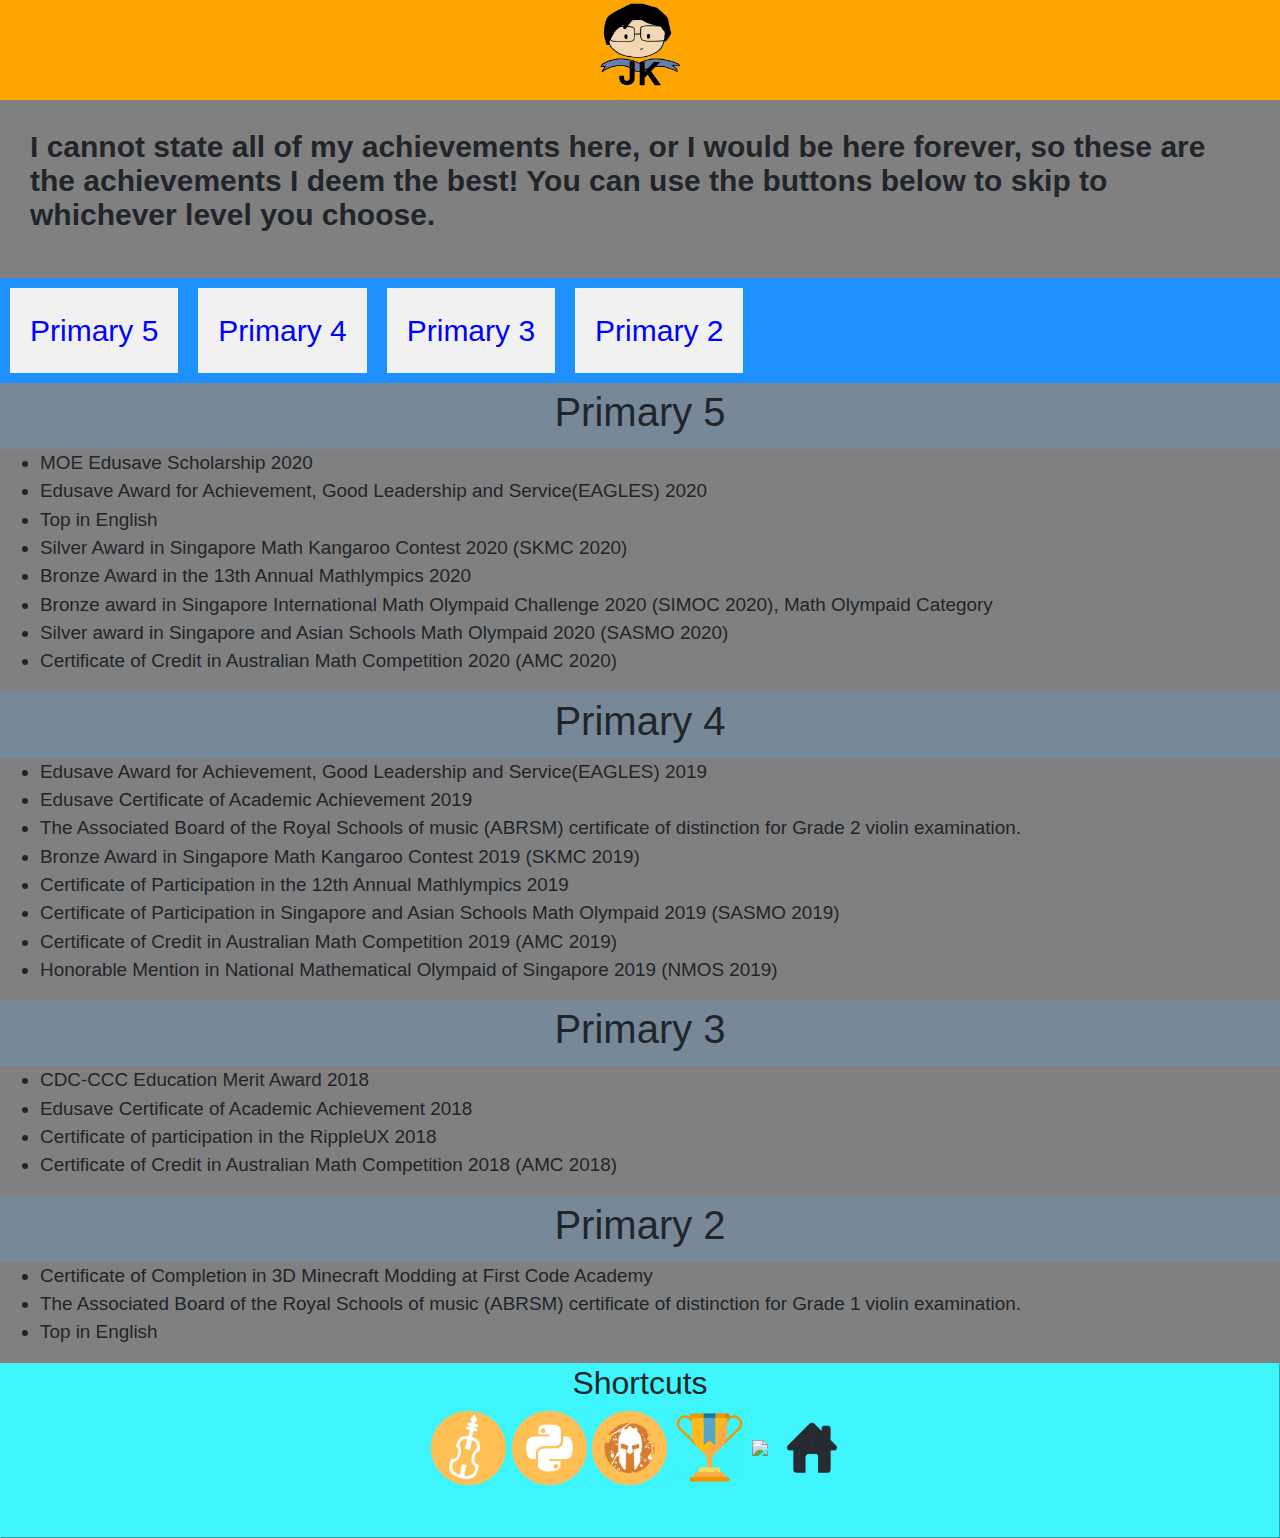
==== achievements.html @ 7f5db32d "Changed Icon and shortcuts" ====
<!DOCTYPE html>
<html>
    <head>
        <meta charset="utf-8">
        <meta http-equiv="X-UA-Compatible" content="IE=edge">
        <title>Achievements</title>
        <meta name="description" content="">
        <meta name="viewport" content="width=device-width, initial-scale=1">
        <link rel="stylesheet" href="css/bootstrap.min.css">
        <link rel="stylesheet" href="css/style.css">
    </head>
    <body>
        
        <div class="StarterDiv">
            <a href="index.html"><img class="logopic" src="images/JKlogo.png"></a>
        </div>
        <p id="AIntro">I cannot state all of my achievements here, 
        or I would be here forever, so these are the achievements 
        I deem the best! You can use the buttons below to skip to 
        whichever level you choose.</p>

        <div class="Achievement_Shortcut">
            <div><a href = "#Pri5"> Primary 5 </a></div>
            <div><a href = "#Pri4"> Primary 4 </a></div>
            <div><a href = "#Pri3"> Primary 3 </a></div>
            <div><a href = "#Pri2"> Primary 2 </a></div>
        </div>
        <div class="ATitleListDiv">
            <h1 id=" Pri5">Primary 5</h1>
        </div>
        <div class="SectionBodyDiv">
            <ul class="AList">
                <li>MOE Edusave Scholarship 2020</li>
                <li>Edusave Award for Achievement, Good Leadership and Service(EAGLES) 2020</li>
                <li>Top in English</li>
                <li>Silver Award in Singapore Math Kangaroo Contest 2020 (SKMC 2020)</li>
                <li>Bronze Award in the 13th Annual Mathlympics 2020</li>
                <li>Bronze award in Singapore International Math Olympaid Challenge 2020 (SIMOC 2020), Math Olympaid Category</li>
                <li>Silver award in Singapore and Asian Schools Math Olympaid 2020 (SASMO 2020)</li>
                <li>Certificate of Credit in Australian Math Competition 2020 (AMC 2020)</li>
            </ul>
        <div class="ATitleListDiv">
            <h1 id="Pri4">Primary 4</h1>
        </div>
        <div class="SectionBodyDiv">
            <ul class="AList">
                <li>Edusave Award for Achievement, Good Leadership and Service(EAGLES) 2019</li>
                <li>Edusave Certificate of Academic Achievement 2019</li>
                <li>The Associated Board of the Royal Schools of music (ABRSM) certificate of distinction for Grade 2 violin examination.</li>
                <li>Bronze Award in Singapore Math Kangaroo Contest 2019 (SKMC 2019)</li>
                <li>Certificate of Participation in the 12th Annual Mathlympics 2019</li>
                <li>Certificate of Participation in Singapore and Asian Schools Math Olympaid 2019 (SASMO 2019)</li>
                <li>Certificate of Credit in Australian Math Competition 2019 (AMC 2019)</li>
                <li>Honorable Mention in National Mathematical Olympaid of Singapore 2019 (NMOS 2019)</li>
            </ul>
        </div>
        <div class="ATitleListDiv">
            <h1 id="Pri3">Primary 3</h1>
        </div>
        <div class="SectionBodyDiv">
            <ul class="AList">
                <li>CDC-CCC Education Merit Award 2018</li>
                <li>Edusave Certificate of Academic Achievement 2018</li>
                <li>Certificate of participation in the RippleUX 2018 </li>
                <li>Certificate of Credit in Australian Math Competition 2018 (AMC 2018)</li>
            </ul>
        </div>
        <div class="ATitleListDiv">
            <h1 id="Pri2">Primary 2</h1>
        </div>
        <div class="SectionBodyDiv">
            <ul class="AList">
                <li>Certificate of Completion in 3D Minecraft Modding at First Code Academy</li>
                <li>The Associated Board of the Royal Schools of music (ABRSM) certificate of distinction for Grade 1 violin examination.</li>
                <li>Top in English</li>
            </ul>
        </div>
        <script type = "text/javascript" src="js/jquery.js"></script>
        <div class="RedDiv">
            <h2>Shortcuts</h2>
            <p>
            <a href="violin.html"><img class="shortcutpic" src="images/Violinlogo.png"></a>     
            <a href="coding.html"><img class="shortcutpic" src ="images/Computerlogo.png"></a>      
            <a href="sports.html"><img class="shortcutpic" src ="images/Spartanlogo.png"></a>      
            <a href="achievements.html"><img class="shortcutpic" src="images/AchievementsLogo.png"></a>
            <a href = "Dream_Occupation.html"><img class="shortcutpic" src = "images/JobIcon.jfif"></a>
            <a href="index.html"><img class="shortcutpic" src="images/Homelogo.png"></a>
            </p>    
            </p>
        </div>
    </body>
---- css/style.css ----
body{
    background-color: gray;
    margin:0px;
    
}
.StarterDiv {
   height : 100px;
   background-color: orange;
   text-align: center;
   margin: 0px;
  }
.TitleDiv {
    margin: 0cm;
    color: orange;
    border: outset black;
    background-color: black ;
    text-align: center;
}
  
.sTitleDiv {
    margin: 0cm;
    color: white;
    border: outset black;
    background-color: black;
    text-align: center;
}

.RedDiv {
    margin: 0cm;
    border: 1px outset rgb(62, 245, 252);
    height: 175px;
    background-color: rgb(62, 245, 252);
    text-align: center;
}
.CopyrightDiv {
    margin:0cm;
    text-align: center;
}
.SectionTitleDiv {
    background-color: gray;
    text-align: center;
}
.SectionBodyDiv{
    background-color: gray;
    font-size: 0.5cm;
    text-align: left;
}
.picsH {
  border: solid white 3px;
  background-color: white;
  padding: 5px;
  max-width:500px;
  margin: 5px;
}
.picsV {
    border: solid white 3px;
    padding: 5px;
    max-width: 230px;
    margin: 5px;
  }
.vids {
  border: solid white 3px;
  padding: 5px;
  margin: 5px;
}
.vidsV {
    border: solid white 3px;
    padding: 5px;
    max-height: 374px;
    margin: 5px;
  }
.SectionIAM {
    color: orange;
    font-size: 50 px;
    text-align: center;
}
.ATitleListDiv {
    border: 5px solid lightslategray;
    background-color: lightslategray;
    text-align: center;
}

.logopic {
    max-width: 90px;
}
.shortcutpic {
    max-width: 75px;
}
.para {
    padding: 30px;
}
#QTPSpic {
    max-height:180px;
}
.flex-container {
    display: flex;
    justify-content:center;
  }
  
.flex-container > div {
    margin: 5px;
    font-size: 18px;
  }
a {
    color:blue
}
#aristotle-quote {
    font: italic 40px serif;
}
.AList{
    font:none 25px sans-serif;
}
.Achievement_Shortcut{
    display: flex;
    background-color: DodgerBlue;
}
.Achievement_Shortcut > div {
    background-color:#f1f1f1;
    color: black;
    margin: 10px;
    padding: 20px;
    font-size: 30px;
  }
#AIntro {
    padding: 30px;
    font: bold 30px "Helvetica";
}
.imgs {
    width:500px;
}
#mySlides{ 
    justify-content: center;
}
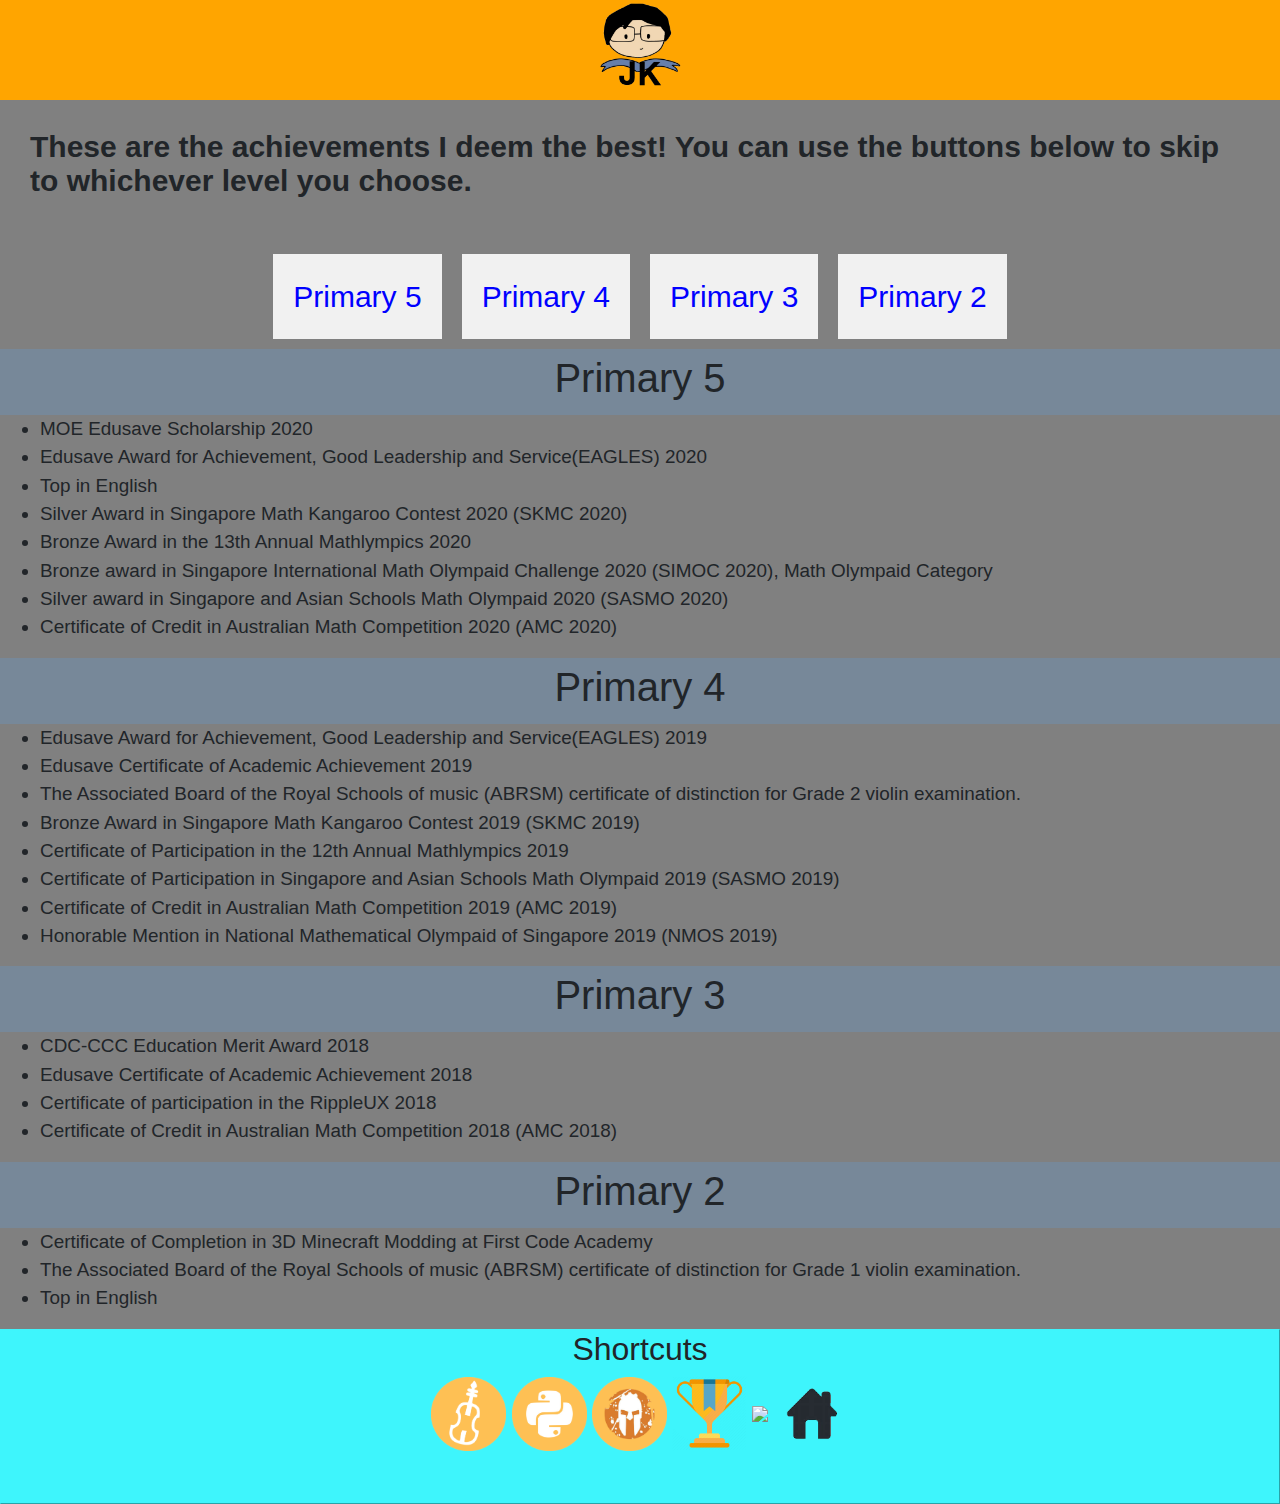
==== commit 4d181a28: "Changed achievement page title to seem less arrogant. Removed flexbox background color in achievemen" ====
--- a/achievements.html
+++ b/achievements.html
@@ -14,8 +14,7 @@
         <div class="StarterDiv">
             <a href="index.html"><img class="logopic" src="images/JKlogo.png"></a>
         </div>
-        <p id="AIntro">I cannot state all of my achievements here, 
-        or I would be here forever, so these are the achievements 
+        <p id="AIntro"> These are the achievements 
         I deem the best! You can use the buttons below to skip to 
         whichever level you choose.</p>
 
--- a/css/style.css
+++ b/css/style.css
@@ -112,7 +112,7 @@
 }
 .Achievement_Shortcut{
     display: flex;
-    background-color: DodgerBlue;
+    justify-content: center;
 }
 .Achievement_Shortcut > div {
     background-color:#f1f1f1;
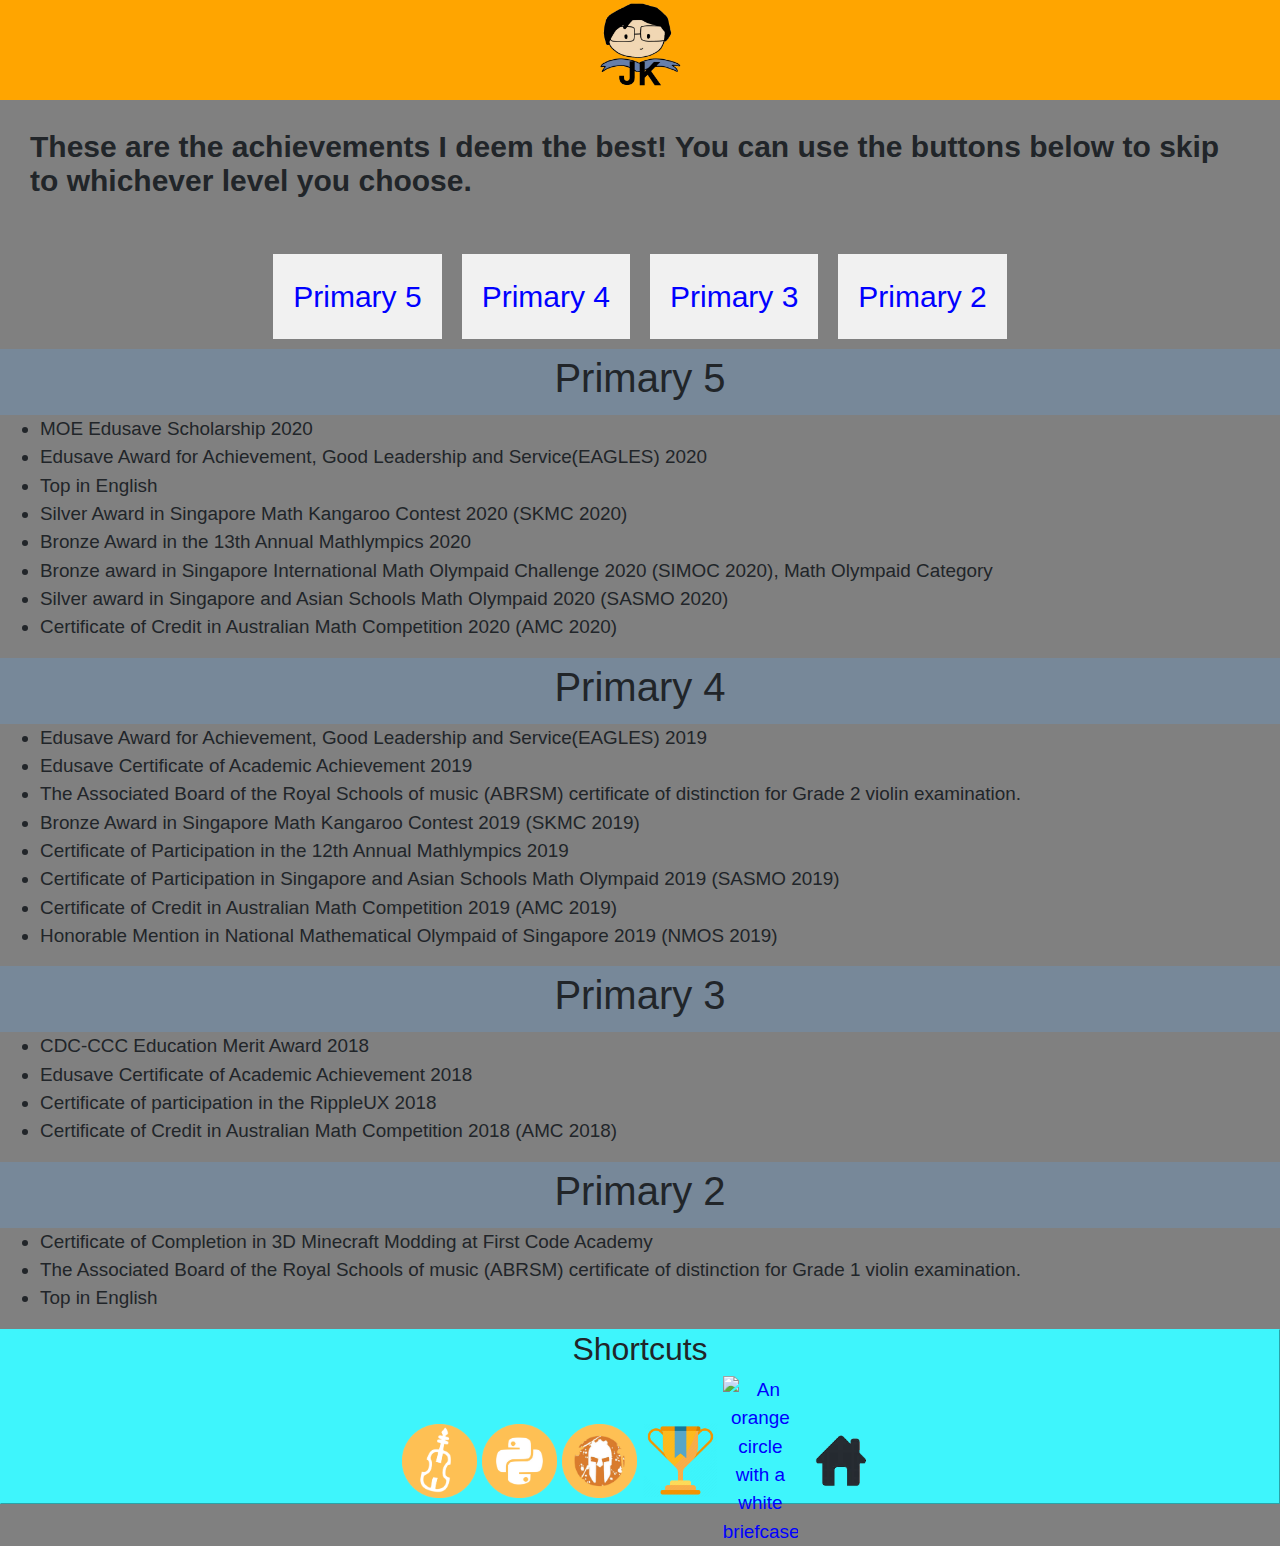
==== commit 593cec14: "Added an alt to all pages" ====
--- a/achievements.html
+++ b/achievements.html
@@ -82,7 +82,7 @@
             <a href="coding.html"><img class="shortcutpic" src ="images/Computerlogo.png"></a>      
             <a href="sports.html"><img class="shortcutpic" src ="images/Spartanlogo.png"></a>      
             <a href="achievements.html"><img class="shortcutpic" src="images/AchievementsLogo.png"></a>
-            <a href = "Dream_Occupation.html"><img class="shortcutpic" src = "images/JobIcon.jfif"></a>
+            <a href = "Dream_Occupation.html"><img class="shortcutpic" src = "images/JobIcon.jfif" alt="An orange circle with a white briefcase"></a>
             <a href="index.html"><img class="shortcutpic" src="images/Homelogo.png"></a>
             </p>    
             </p>
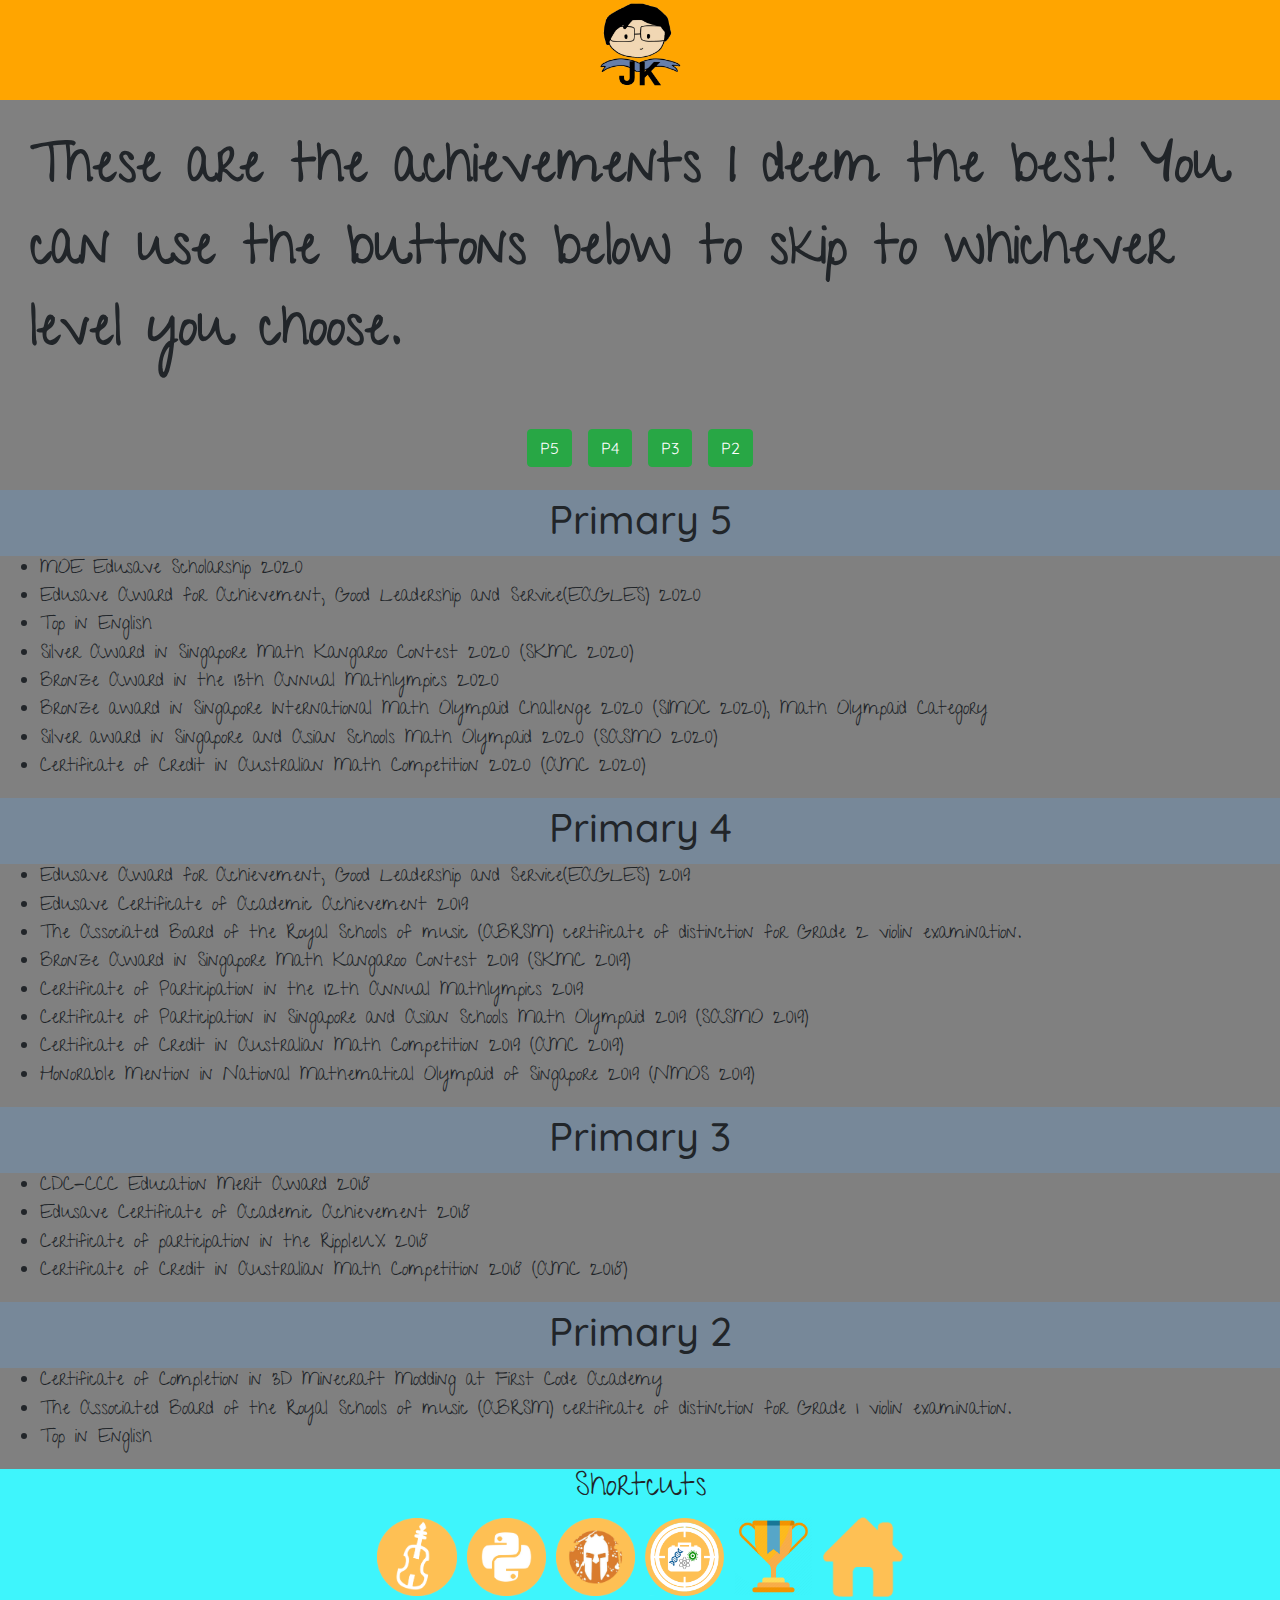
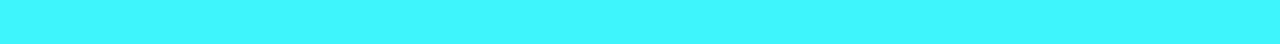
==== commit 64eda272: "Changed font family and shortcuts" ====
--- a/achievements.html
+++ b/achievements.html
@@ -6,6 +6,15 @@
         <title>Achievements</title>
         <meta name="description" content="">
         <meta name="viewport" content="width=device-width, initial-scale=1">
+        <!--fontawesome-->
+        <link rel="stylesheet" href="https://cdnjs.cloudflare.com/ajax/libs/font-awesome/5.15.3/css/all.min.css"
+        integrity="sha512-iBBXm8fW90+nuLcSKlbmrPcLa0OT92xO1BIsZ+ywDWZCvqsWgccV3gFoRBv0z+8dLJgyAHIhR35VZc2oM/gI1w=="
+        crossorigin="anonymous" />
+        <!-- googlefont -->
+        <link rel="preconnect" href="https://fonts.gstatic.com">
+        <link href="https://fonts.googleapis.com/css2?family=Give+You+Glory&family=Long+Cang&family=Quicksand:wght@300;400;600&family=Raleway:wght@300;400;700&display=swap"
+        rel="stylesheet"> 
+        <link rel="shortcut icon" type="image/jpg" href="images/JKlogo.png"/>
         <link rel="stylesheet" href="css/bootstrap.min.css">
         <link rel="stylesheet" href="css/style.css">
     </head>
@@ -19,10 +28,10 @@
         whichever level you choose.</p>
 
         <div class="Achievement_Shortcut">
-            <div><a href = "#Pri5"> Primary 5 </a></div>
-            <div><a href = "#Pri4"> Primary 4 </a></div>
-            <div><a href = "#Pri3"> Primary 3 </a></div>
-            <div><a href = "#Pri2"> Primary 2 </a></div>
+            <a href="#Pri5" class="btn btn-success"> <i class="fas fa-graduation-cap"></i> P5 </a>
+            <a href="#Pri4" class="btn btn-success"><i class="fas fa-graduation-cap"></i> P4 </a>
+            <a href="#Pri3" class="btn btn-success"> P3 <i class="fas fa-graduation-cap"></i>  </a>
+            <a href="#Pri2" class="btn btn-success"> P2 <i class="fas fa-graduation-cap"></i></a>
         </div>
         <div class="ATitleListDiv">
             <h1 id=" Pri5">Primary 5</h1>
@@ -77,14 +86,11 @@
         <script type = "text/javascript" src="js/jquery.js"></script>
         <div class="RedDiv">
             <h2>Shortcuts</h2>
-            <p>
             <a href="violin.html"><img class="shortcutpic" src="images/Violinlogo.png"></a>     
             <a href="coding.html"><img class="shortcutpic" src ="images/Computerlogo.png"></a>      
             <a href="sports.html"><img class="shortcutpic" src ="images/Spartanlogo.png"></a>      
+            <a href = "Dream_Occupation.html"><img class="shortcutpic" src = "images/JobIcon.png" alt="An orange circle with a white briefcase"></a>
             <a href="achievements.html"><img class="shortcutpic" src="images/AchievementsLogo.png"></a>
-            <a href = "Dream_Occupation.html"><img class="shortcutpic" src = "images/JobIcon.jfif" alt="An orange circle with a white briefcase"></a>
             <a href="index.html"><img class="shortcutpic" src="images/Homelogo.png"></a>
-            </p>    
-            </p>
         </div>
     </body>--- a/css/style.css
+++ b/css/style.css
@@ -1,7 +1,8 @@
 body{
     background-color: gray;
     margin:0px;
-    
+    justify-content: center;
+    font-family: 'Quicksand', sans-serif;
 }
 .StarterDiv {
    height : 100px;
@@ -12,25 +13,27 @@
 .TitleDiv {
     margin: 0cm;
     color: orange;
-    border: outset black;
+    border: 5px solid black;
     background-color: black ;
     text-align: center;
+    font-family: "Give You Glory", cursive;
 }
   
 .sTitleDiv {
     margin: 0cm;
     color: white;
-    border: outset black;
+    border: solid black;
     background-color: black;
     text-align: center;
 }
 
 .RedDiv {
     margin: 0cm;
-    border: 1px outset rgb(62, 245, 252);
+    border: 1px solid rgb(62, 245, 252);
     height: 175px;
     background-color: rgb(62, 245, 252);
     text-align: center;
+    font-family: "Give You Glory", cursive;
 }
 .CopyrightDiv {
     margin:0cm;
@@ -39,15 +42,16 @@
 .SectionTitleDiv {
     background-color: gray;
     text-align: center;
+    font-family: "Give You Glory", cursive;
 }
 .SectionBodyDiv{
     background-color: gray;
     font-size: 0.5cm;
     text-align: left;
+    font-family: "Give You Glory", cursive;
 }
 .picsH {
   border: solid white 3px;
-  background-color: white;
   padding: 5px;
   max-width:500px;
   margin: 5px;
@@ -73,18 +77,20 @@
     color: orange;
     font-size: 50 px;
     text-align: center;
+    font-family: "Give You Glory", cursive;
 }
 .ATitleListDiv {
     border: 5px solid lightslategray;
     background-color: lightslategray;
     text-align: center;
+    font-family: 'Quicksand', sans-serif;
 }
 
 .logopic {
     max-width: 90px;
 }
 .shortcutpic {
-    max-width: 75px;
+    max-width: calc(28px + 4vw);
 }
 .para {
     padding: 30px;
@@ -113,17 +119,18 @@
 .Achievement_Shortcut{
     display: flex;
     justify-content: center;
+    margin: 15px;
+    font-size: 30px;
 }
-.Achievement_Shortcut > div {
-    background-color:#f1f1f1;
-    color: black;
-    margin: 10px;
-    padding: 20px;
-    font-size: 30px;
-  }
+.btn {
+    margin: 8px;
+
+}
 #AIntro {
     padding: 30px;
-    font: bold 30px "Helvetica";
+    font-family: 'Give You Glory', cursive;
+    font-size: calc(16px + 3vw);
+    font-weight: 700;
 }
 .imgs {
     width:500px;
@@ -131,3 +138,4 @@
 #mySlides{ 
     justify-content: center;
 }
+
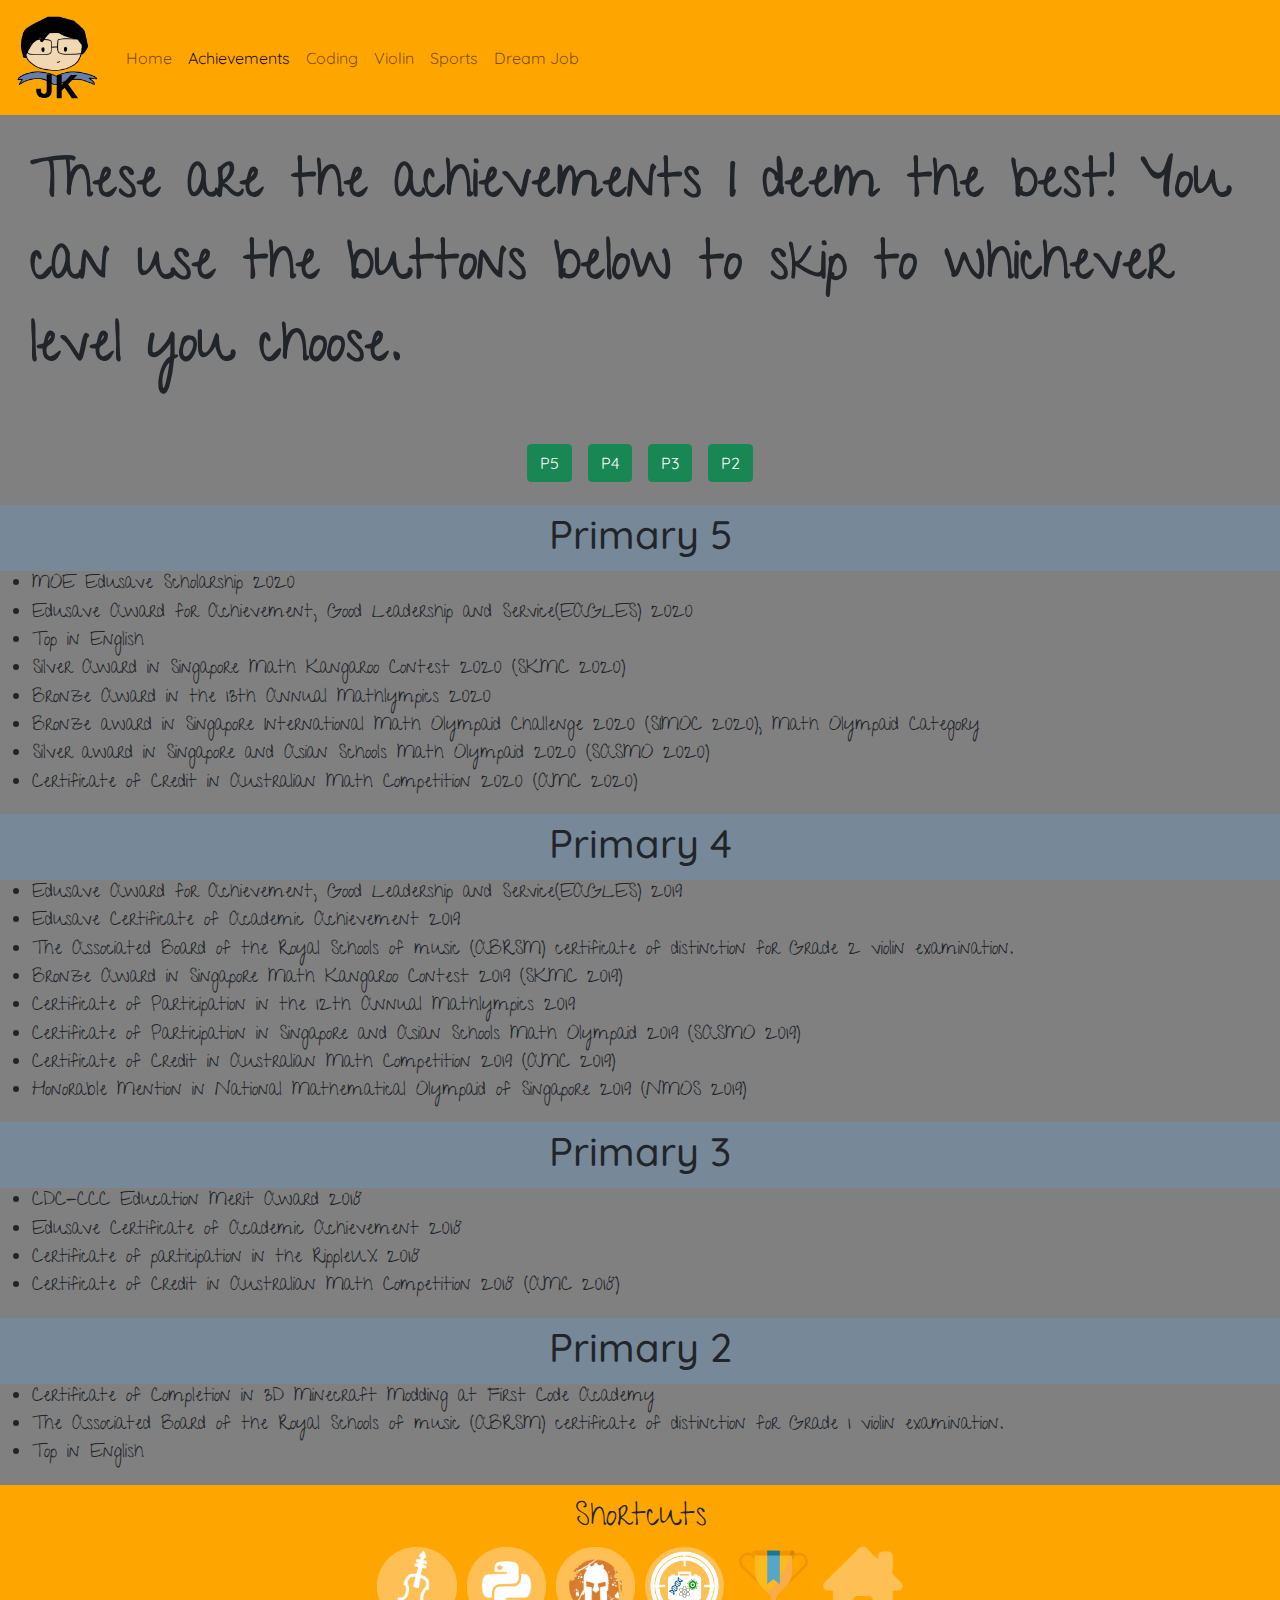
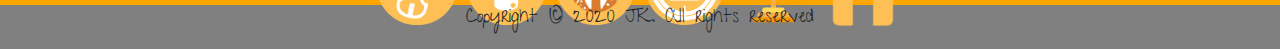
==== commit 2bdb0a25: "added navbar, updated navbottom" ====
--- a/achievements.html
+++ b/achievements.html
@@ -15,14 +15,30 @@
         <link href="https://fonts.googleapis.com/css2?family=Give+You+Glory&family=Long+Cang&family=Quicksand:wght@300;400;600&family=Raleway:wght@300;400;700&display=swap"
         rel="stylesheet"> 
         <link rel="shortcut icon" type="image/jpg" href="images/JKlogo.png"/>
-        <link rel="stylesheet" href="css/bootstrap.min.css">
-        <link rel="stylesheet" href="css/style.css">
+        <link rel="stylesheet" href="assets/css/bootstrap.min.css">
+        <link rel="stylesheet" href="assets/css/style.css">
     </head>
     <body>
-        
-        <div class="StarterDiv">
-            <a href="index.html"><img class="logopic" src="images/JKlogo.png"></a>
-        </div>
+        <nav class="navbar navbar-expand-lg navbar-light">
+            <div class="container-fluid">
+                <a class="navbar-brand" href="index.html">
+                    <img class="logopic" src="images/JKlogo.png" alt="i am jamie kam" />
+                </a>
+                <button class="navbar-toggler" type="button" data-bs-toggle="collapse" data-bs-target="#navbarNavAltMarkup" aria-controls="navbarNavAltMarkup" aria-expanded="false" aria-label="Toggle navigation">
+                <span class="navbar-toggler-icon"></span>
+                </button>
+                <div class="collapse navbar-collapse" id="navbarNavAltMarkup">
+                <div class="navbar-nav">
+                    <a class="nav-link" href="index.html">Home</a>
+                    <a class="nav-link active" aria-current="page" href="achievements.html">Achievements</a>
+                    <a class="nav-link" href="coding.html">Coding</a>
+                    <a class="nav-link" href="violin.html">Violin</a>
+                    <a class="nav-link" href="sports.html">Sports</a>
+                    <a class="nav-link" href="dream_job.html">Dream Job</a>
+                </div>
+                </div>
+            </div>
+        </nav>
         <p id="AIntro"> These are the achievements 
         I deem the best! You can use the buttons below to skip to 
         whichever level you choose.</p>
@@ -83,14 +99,19 @@
                 <li>Top in English</li>
             </ul>
         </div>
-        <script type = "text/javascript" src="js/jquery.js"></script>
-        <div class="RedDiv">
+        <div class="bottomnav">
             <h2>Shortcuts</h2>
             <a href="violin.html"><img class="shortcutpic" src="images/Violinlogo.png"></a>     
             <a href="coding.html"><img class="shortcutpic" src ="images/Computerlogo.png"></a>      
             <a href="sports.html"><img class="shortcutpic" src ="images/Spartanlogo.png"></a>      
-            <a href = "Dream_Occupation.html"><img class="shortcutpic" src = "images/JobIcon.png" alt="An orange circle with a white briefcase"></a>
+            <a href="dream_job.html"><img class="shortcutpic" src = "images/JobIcon.png" alt="An orange circle with a white briefcase"></a>
             <a href="achievements.html"><img class="shortcutpic" src="images/AchievementsLogo.png"></a>
             <a href="index.html"><img class="shortcutpic" src="images/Homelogo.png"></a>
         </div>
-    </body>+        <div class="CopyrightDiv">
+            <p>Copyright © 2020 JK. All rights reserved</p>
+        </div> 
+        <script type="text/javascript" src="assets/js/jquery.js"></script>
+        <script type="text/javascript" src="assets/js/bootstrap.min.js"></script>
+    </body>
+</html>--- a/assets/css/style.css
+++ b/assets/css/style.css
@@ -0,0 +1,139 @@
+body{
+    background-color: gray;
+    margin:0px;
+    justify-content: center;
+    font-family: 'Quicksand', sans-serif;
+}
+.navbar {
+   background-color: orange;
+}
+.TitleDiv {
+    margin: 0cm;
+    color: orange;
+    border: 5px solid black;
+    background-color: black ;
+    text-align: center;
+    font-family: 'Raleway', sans-serif;
+    font-size: calc(50px + 4vw)
+}
+  
+.sTitleDiv {
+    margin: 0cm;
+    color: white;
+    border: solid black;
+    background-color: black;
+    text-align: center;
+}
+
+.bottomnav {
+    height: 120px;
+    padding: 15px;
+    background-color: orange;
+    text-align: center;
+    font-family: "Give You Glory";
+}
+.CopyrightDiv {
+    margin:0cm;
+    text-align: center;
+}
+.SectionTitleDiv {
+    background-color: gray;
+    text-align: center;
+    font-family: "Give You Glory";
+}
+.SectionBodyDiv{
+    background-color: gray;
+    font-size: 0.5cm;
+    text-align: left;
+    font-family: "Give You Glory";
+}
+.picsH {
+  border: solid white 3px;
+  padding: 5px;
+  max-width:500px;
+  margin: 5px;
+}
+.picsV {
+    border: solid white 3px;
+    padding: 5px;
+    max-width: 230px;
+    margin: 5px;
+  }
+.vids {
+  border: solid white 3px;
+  padding: 5px;
+  margin: 5px;
+}
+.vidsV {
+    border: solid white 3px;
+    padding: 5px;
+    max-height: 374px;
+    margin: 5px;
+  }
+.SectionIAM {
+    color: orange;
+    font-size: 50 px;
+    text-align: center;
+    font-family: "Give You Glory";
+}
+.ATitleListDiv {
+    border: 5px solid lightslategray;
+    background-color: lightslategray;
+    text-align: center;
+    font-family: 'Quicksand', sans-serif;
+}
+
+.logopic {
+    max-width: 90px;
+}
+.shortcutpic {
+    max-width: calc(28px + 4vw);
+}
+.para {
+    padding: 30px;
+}
+#QTPSpic {
+    max-height:180px;
+}
+.flex-container {
+    display: flex;
+    justify-content:center;
+  }
+  
+.flex-container > div {
+    margin: 5px;
+    font-size: 18px;
+  }
+a {
+    color:blue
+}
+#aristotle-quote {
+    font-family: 'Give You Glory', cursive;
+    font-size: calc(20px +3vw);
+}
+.AList{
+    font:none 25px sans-serif;
+}
+.Achievement_Shortcut{
+    display: flex;
+    justify-content: center;
+    margin: 15px;
+    font-size: 30px;
+}
+.btn {
+    margin: 8px;
+
+}
+#AIntro {
+    padding: 30px;
+    font-family: 'Give You Glory', cursive;
+    font-size: calc(16px + 3vw);
+    font-weight: 700;
+}
+.imgs {
+    width:500px;
+}
+#mySlides{ 
+    justify-content: center;
+}
+
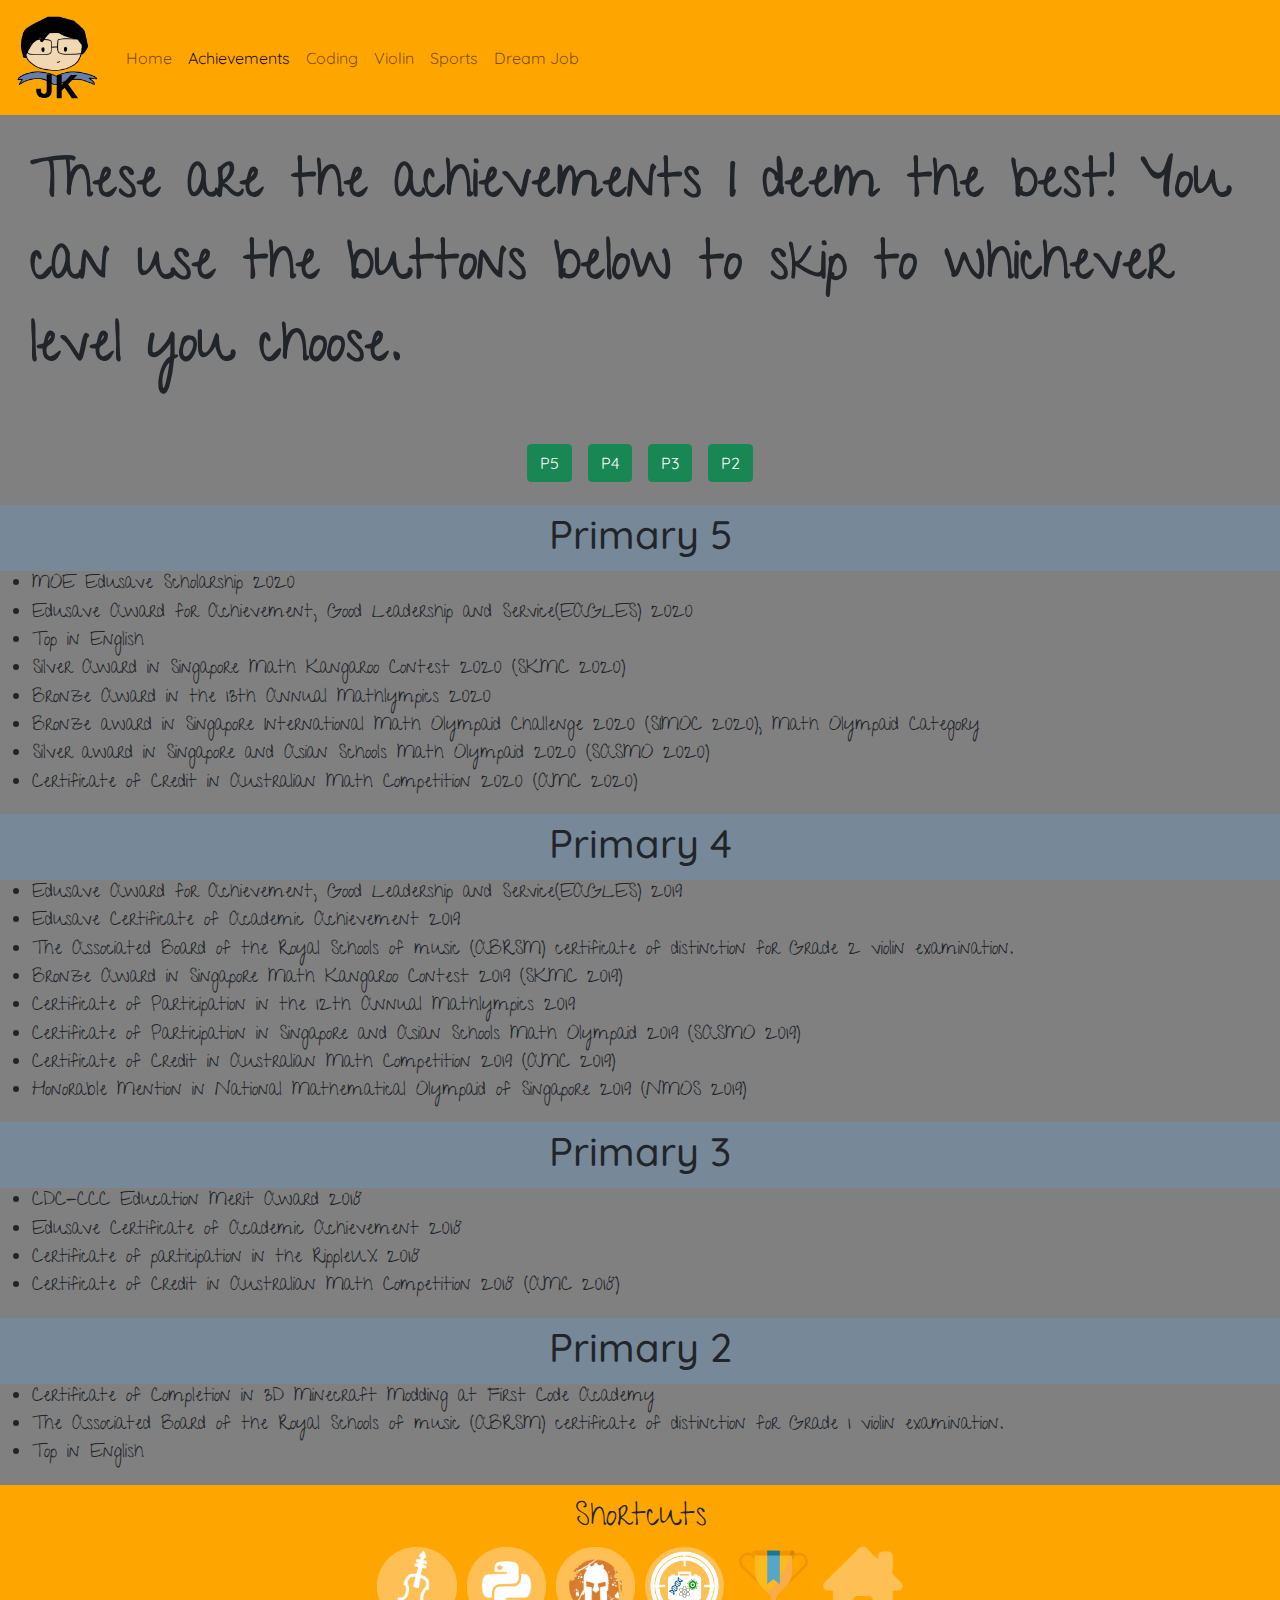
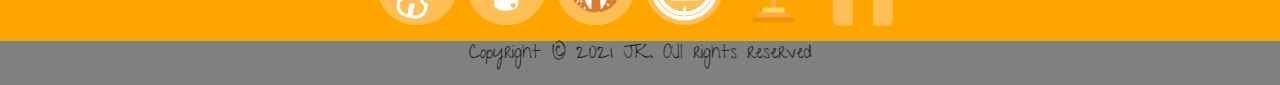
==== commit 600e51a5: "changed fonts" ====
--- a/achievements.html
+++ b/achievements.html
@@ -44,10 +44,10 @@
         whichever level you choose.</p>
 
         <div class="Achievement_Shortcut">
-            <a href="#Pri5" class="btn btn-success"> <i class="fas fa-graduation-cap"></i> P5 </a>
+            <a href="#Pri5" class="btn btn-success"><i class="fas fa-graduation-cap"></i> P5 </a>
             <a href="#Pri4" class="btn btn-success"><i class="fas fa-graduation-cap"></i> P4 </a>
-            <a href="#Pri3" class="btn btn-success"> P3 <i class="fas fa-graduation-cap"></i>  </a>
-            <a href="#Pri2" class="btn btn-success"> P2 <i class="fas fa-graduation-cap"></i></a>
+            <a href="#Pri3" class="btn btn-success"><i class="fas fa-graduation-cap"></i> P3 </a>
+            <a href="#Pri2" class="btn btn-success"><i class="fas fa-graduation-cap"></i> P2 </a>
         </div>
         <div class="ATitleListDiv">
             <h1 id=" Pri5">Primary 5</h1>
@@ -109,7 +109,7 @@
             <a href="index.html"><img class="shortcutpic" src="images/Homelogo.png"></a>
         </div>
         <div class="CopyrightDiv">
-            <p>Copyright © 2020 JK. All rights reserved</p>
+            <p>Copyright © 2021 JK. All rights reserved</p>
         </div> 
         <script type="text/javascript" src="assets/js/jquery.js"></script>
         <script type="text/javascript" src="assets/js/bootstrap.min.js"></script>
--- a/assets/css/style.css
+++ b/assets/css/style.css
@@ -26,7 +26,7 @@
 }
 
 .bottomnav {
-    height: 120px;
+    height: 100px +1vh;
     padding: 15px;
     background-color: orange;
     text-align: center;
@@ -71,10 +71,11 @@
     margin: 5px;
   }
 .SectionIAM {
+    padding: 30px;
     color: orange;
     font-size: 50 px;
     text-align: center;
-    font-family: "Give You Glory";
+    font-family: 'Raleway', sans-serif;
 }
 .ATitleListDiv {
     border: 5px solid lightslategray;
@@ -91,6 +92,7 @@
 }
 .para {
     padding: 30px;
+    font-family: 'Raleway', sans-serif;
 }
 #QTPSpic {
     max-height:180px;
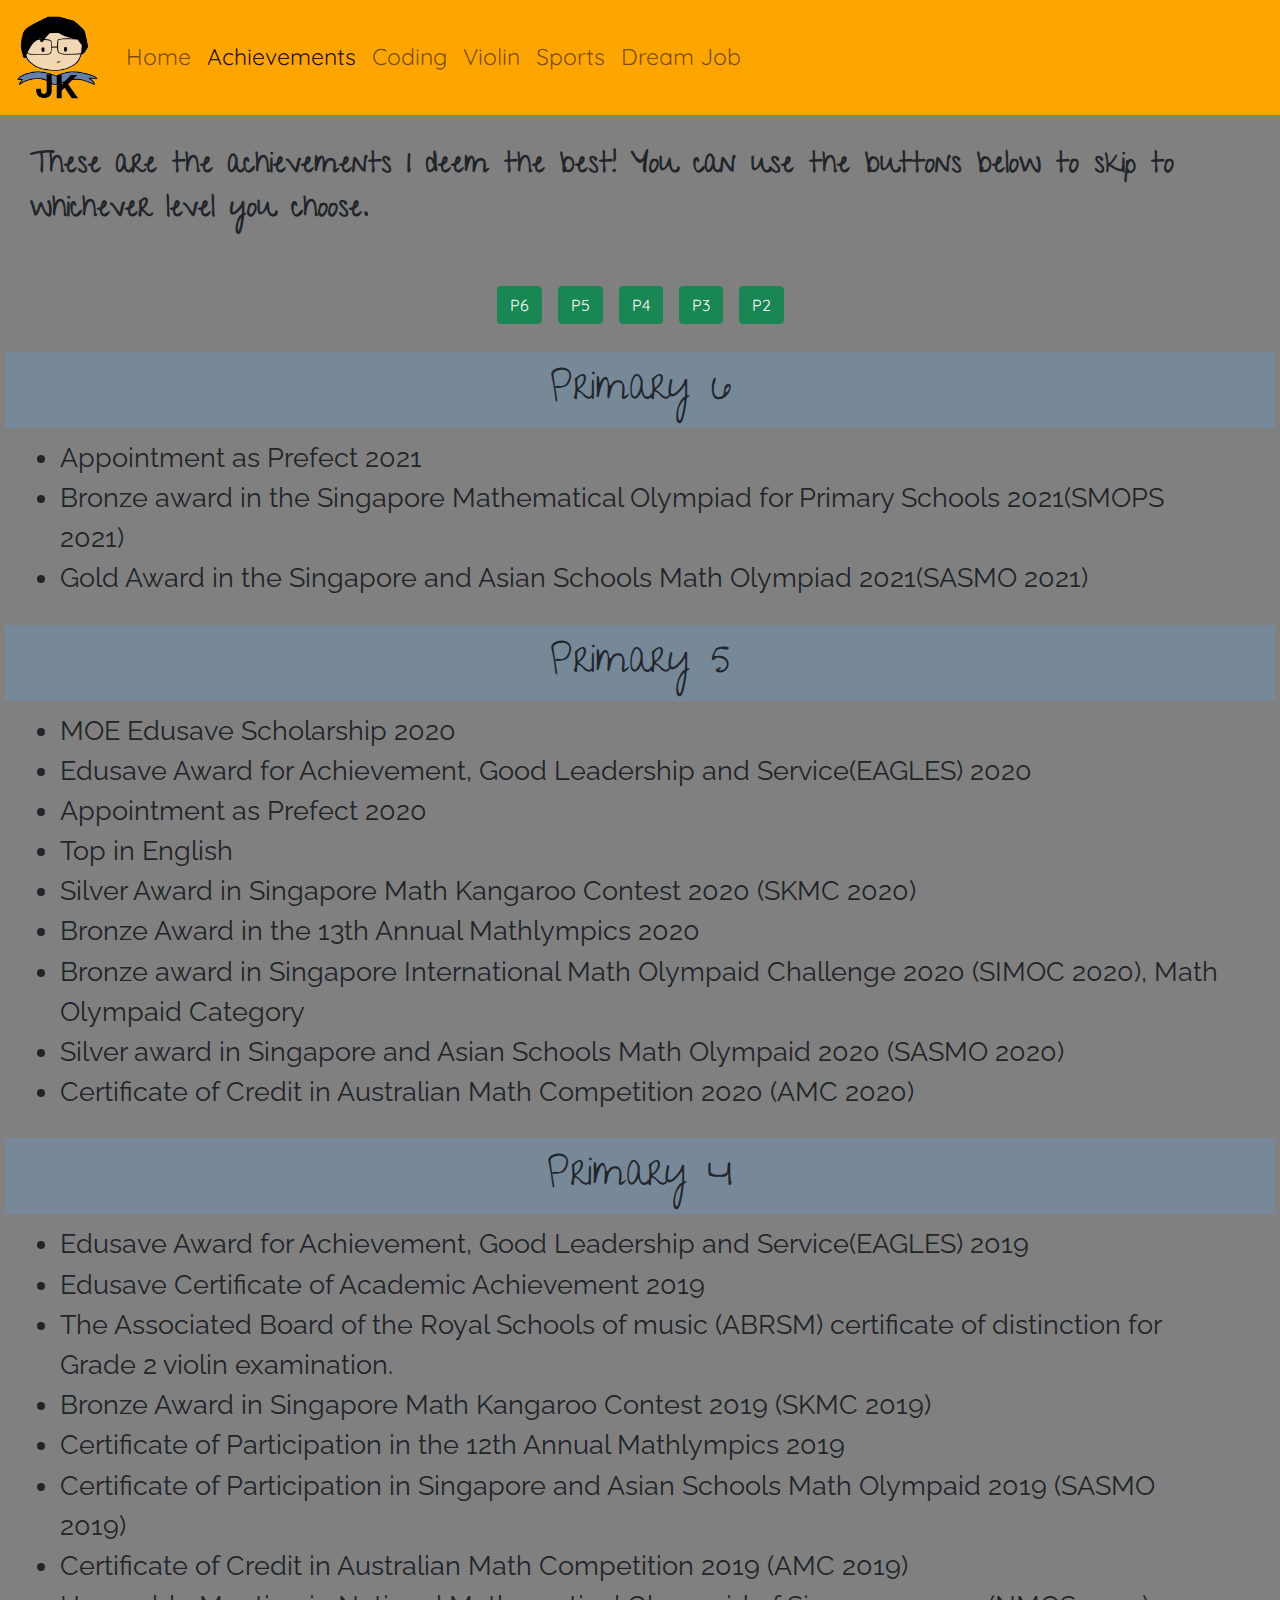
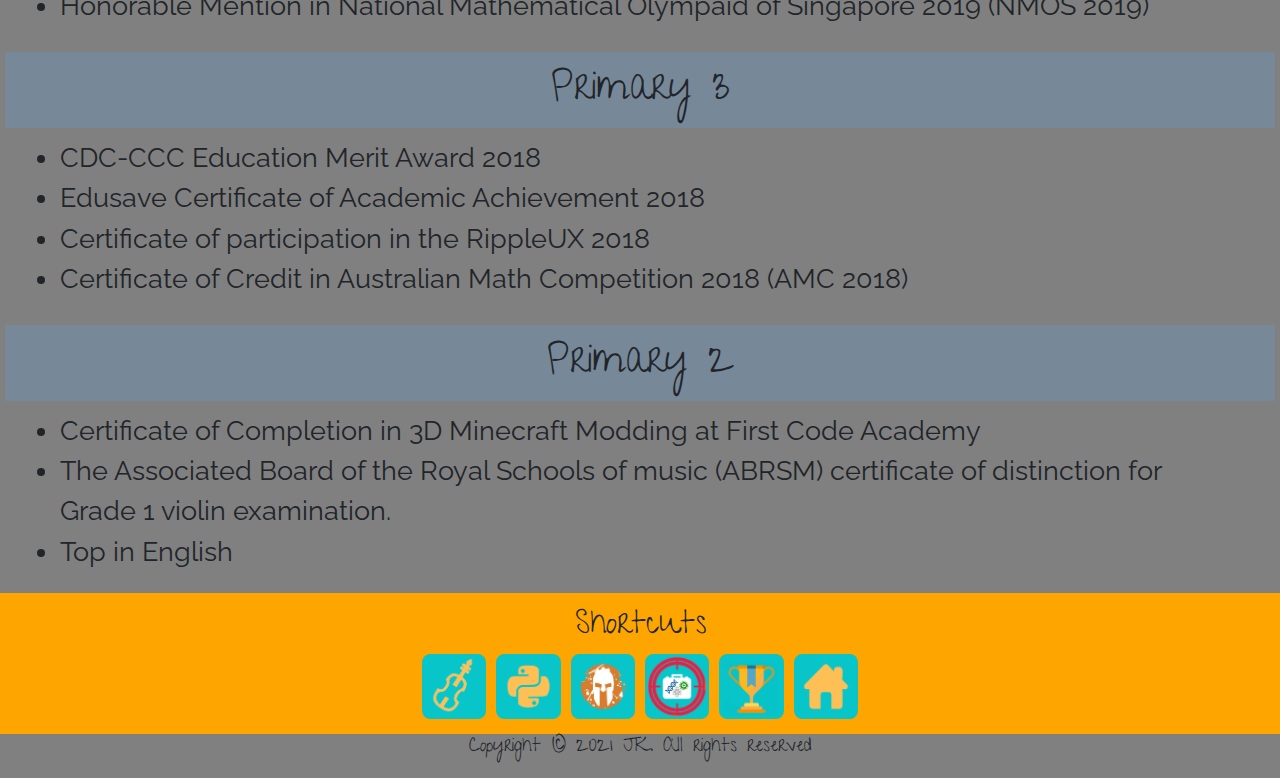
==== commit 3f41d15e: "Added Primary 6 achievements" ====
--- a/achievements.html
+++ b/achievements.html
@@ -44,11 +44,21 @@
         whichever level you choose.</p>
 
         <div class="Achievement_Shortcut">
+            <a href="#Pri6" class="btn btn-success"><i class="fas fa-graduation-cap"></i> P6 </a>
             <a href="#Pri5" class="btn btn-success"><i class="fas fa-graduation-cap"></i> P5 </a>
             <a href="#Pri4" class="btn btn-success"><i class="fas fa-graduation-cap"></i> P4 </a>
             <a href="#Pri3" class="btn btn-success"><i class="fas fa-graduation-cap"></i> P3 </a>
             <a href="#Pri2" class="btn btn-success"><i class="fas fa-graduation-cap"></i> P2 </a>
         </div>
+        <div class="ATitleListDiv">
+            <h1 id=" Pri6">Primary 6</h1>
+        </div>
+        <div class="SectionBodyDiv">
+            <ul class="AList">
+                <li>Appointment as Prefect 2021</li>
+                <li>Bronze award in the Singapore Mathematical Olympiad for Primary Schools 2021(SMOPS 2021)</li>
+                <li>Gold Award in the Singapore and Asian Schools Math Olympiad 2021(SASMO 2021)</li>
+            </ul>
         <div class="ATitleListDiv">
             <h1 id=" Pri5">Primary 5</h1>
         </div>
@@ -56,6 +66,7 @@
             <ul class="AList">
                 <li>MOE Edusave Scholarship 2020</li>
                 <li>Edusave Award for Achievement, Good Leadership and Service(EAGLES) 2020</li>
+                <li>Appointment as Prefect 2020</li>
                 <li>Top in English</li>
                 <li>Silver Award in Singapore Math Kangaroo Contest 2020 (SKMC 2020)</li>
                 <li>Bronze Award in the 13th Annual Mathlympics 2020</li>
--- a/assets/css/style.css
+++ b/assets/css/style.css
@@ -1,41 +1,41 @@
+/* organize css codes in the following priority
+1. pages & sections
+2. by html tags
+3. by ids
+4. by classes */
+/* use comments for trails and it is
+preferable for lowercase and snakecase 
+- use camelcase for js scripts */
+
+/* all pages */
+
 body{
     background-color: gray;
     margin:0px;
     justify-content: center;
     font-family: 'Quicksand', sans-serif;
 }
+
+a {
+    color:blue
+}
+
 .navbar {
    background-color: orange;
-}
-.TitleDiv {
-    margin: 0cm;
+   font-size: 23px;
+}
+.logopic {
+    max-width: 90px;
+}
+
+.SectionIAM {
+    padding: 30px;
     color: orange;
-    border: 5px solid black;
-    background-color: black ;
-    text-align: center;
-    font-family: 'Raleway', sans-serif;
-    font-size: calc(50px + 4vw)
-}
-  
-.sTitleDiv {
-    margin: 0cm;
-    color: white;
-    border: solid black;
-    background-color: black;
-    text-align: center;
-}
-
-.bottomnav {
-    height: 100px +1vh;
-    padding: 15px;
-    background-color: orange;
-    text-align: center;
-    font-family: "Give You Glory";
-}
-.CopyrightDiv {
-    margin:0cm;
-    text-align: center;
-}
+    font-size: 50px;
+    text-align: center;
+    font-family: 'Raleway', sans-serif;
+}
+
 .SectionTitleDiv {
     background-color: gray;
     text-align: center;
@@ -47,74 +47,95 @@
     text-align: left;
     font-family: "Give You Glory";
 }
+
+/* footer  */
+.bottomnav {
+    height: calc(90px + 4vw);
+    padding: 15px;
+    background-color: orange;
+    text-align: center;
+    font-family: "Give You Glory";
+}
+
+.shortcutpic {
+    max-width: calc(26px + 3vw);
+}
+
+.CopyrightDiv {
+    margin: 0px;
+    text-align: center;
+}
+
+/* Pictures and Videos */
 .picsH {
-  border: solid white 3px;
-  padding: 5px;
-  max-width:500px;
-  margin: 5px;
-}
-.picsV {
     border: solid white 3px;
     padding: 5px;
-    max-width: 230px;
+    max-width:500px;
     margin: 5px;
   }
-.vids {
-  border: solid white 3px;
-  padding: 5px;
-  margin: 5px;
-}
-.vidsV {
+  .picsV {
+      border: solid white 3px;
+      padding: 5px;
+      max-width: 200px;
+      margin: 5px;
+    }
+  .vids {
     border: solid white 3px;
     padding: 5px;
-    max-height: 374px;
-    margin: 5px;
+    margin: 5px;
+    max-width: calc(100px + 30vw);
   }
-.SectionIAM {
-    padding: 30px;
+  .vidsV {
+      border: solid white 3px;
+      padding: 5px;
+      max-height: 374px;
+      margin: 5px;
+    }
+
+/* _____________________________________ */
+
+
+/* Index.html */
+.indexhead {
+    height: calc(500px + 3vw);
+    background-color: black;
+    padding-top: 80px;
+}
+.TitleDiv {
     color: orange;
-    font-size: 50 px;
-    text-align: center;
+    padding: 15px;
+    background-color: black ;
+    font-family: 'Raleway', sans-serif;
+    font-size: calc(50px + 5vw);
+}
+  
+.sTitleDiv {
+    color: white;
+    background-color: black;
+    padding: 5px 30px;
+}
+
+#aristotle-quote {
+    border: none;
+    padding: 10px 5px;
+    font-family: 'Give You Glory', cursive;
+    font-size: calc(18px + 3vw);
+}
+
+/* ----------------------------------- */
+/* achievement page */
+ul {
+    font-size: calc(14px + 1vw);
+    padding: 5px 60px;
     font-family: 'Raleway', sans-serif;
 }
 .ATitleListDiv {
-    border: 5px solid lightslategray;
+    border: 5px solid gray;
     background-color: lightslategray;
     text-align: center;
-    font-family: 'Quicksand', sans-serif;
-}
-
-.logopic {
-    max-width: 90px;
-}
-.shortcutpic {
-    max-width: calc(28px + 4vw);
-}
-.para {
-    padding: 30px;
-    font-family: 'Raleway', sans-serif;
-}
-#QTPSpic {
-    max-height:180px;
-}
-.flex-container {
-    display: flex;
-    justify-content:center;
-  }
-  
-.flex-container > div {
-    margin: 5px;
-    font-size: 18px;
-  }
-a {
-    color:blue
-}
-#aristotle-quote {
-    font-family: 'Give You Glory', cursive;
-    font-size: calc(20px +3vw);
-}
-.AList{
-    font:none 25px sans-serif;
+    padding-top: 15px;
+    padding-bottom: 5px;
+    font-family: 'Give You Glory', sans-serif;
 }
 .Achievement_Shortcut{
     display: flex;
@@ -129,13 +150,60 @@
 #AIntro {
     padding: 30px;
     font-family: 'Give You Glory', cursive;
-    font-size: calc(16px + 3vw);
+    font-size: calc(16px + 1vw);
     font-weight: 700;
 }
-.imgs {
-    width:500px;
-}
-#mySlides{ 
+
+
+/* ----------------------------------- */
+/* coding page */
+#mopeio {
+    max-width: 480px;
+    height: 364px;
+    border: solid beige 3px;
+    padding: 5px;
+    margin: 5px;
+}
+
+#mySlides { 
     justify-content: center;
-}
-
+    max-width: 480px;
+    border: solid beige 3px;
+    padding: 5px;
+    margin: 5px;
+}
+/* ----------------------------------- */
+/* violin page */
+
+#violin_pic {
+    max-width: 300px;
+    border: solid darkslategray 2px;
+    border-radius: 10px;
+}
+#violin_vid {
+    max-width: 280px;
+    margin: -40% 0;
+}
+.vidflow {
+    max-width: 280px;
+    overflow:hidden;
+    display:block;
+    border: solid darkslategray 2px;
+    padding: 5px;
+    margin: 5px 5px 30px 5px;
+}
+.violin_iframes {
+    max-width: 280px;
+    border: solid darkslategray 2px;
+    padding: 5px;
+    margin: 5px 5px 30px 5px;
+}
+.para {
+    padding: 10px 5px;
+    font-size: calc(12px + 0.75vw);
+    font-family: 'Raleway', sans-serif;
+    min-width: 300px;
+}
+
+/* ----------------------------------- */
+/* sports page */
